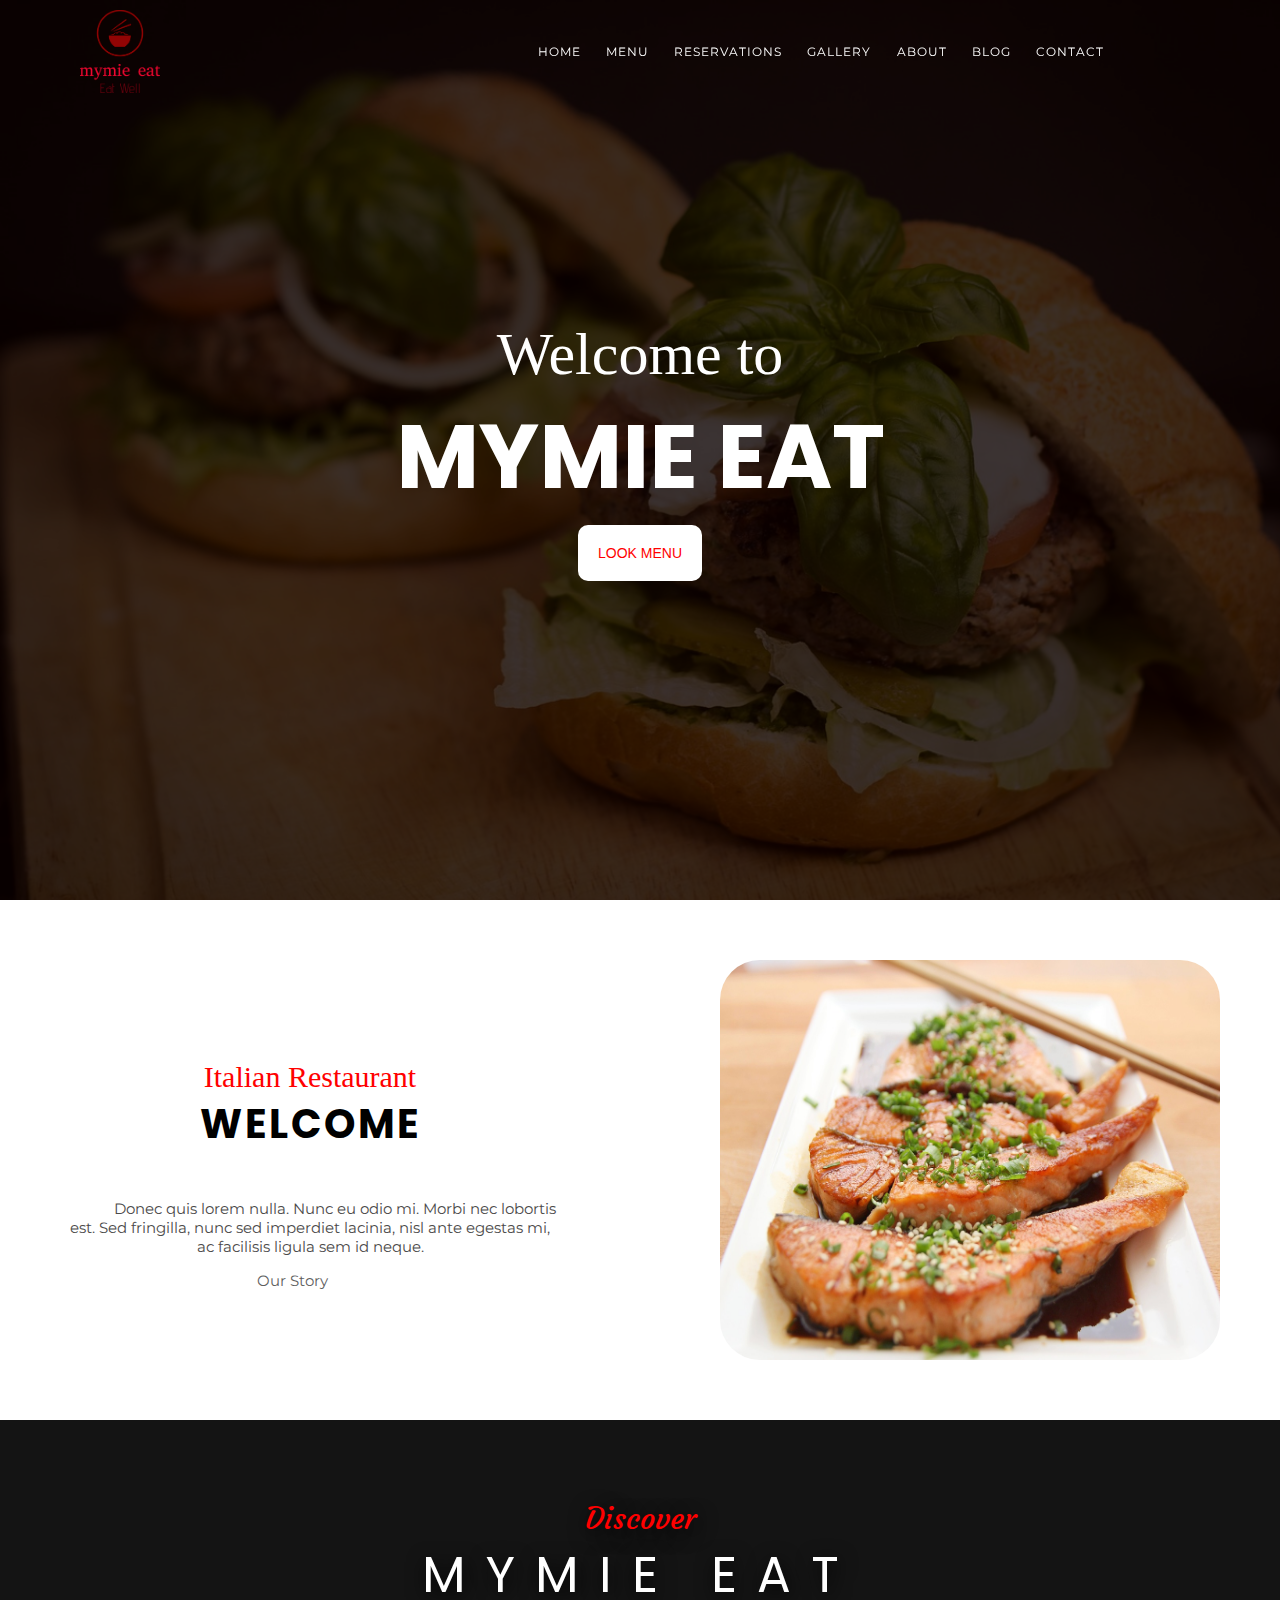
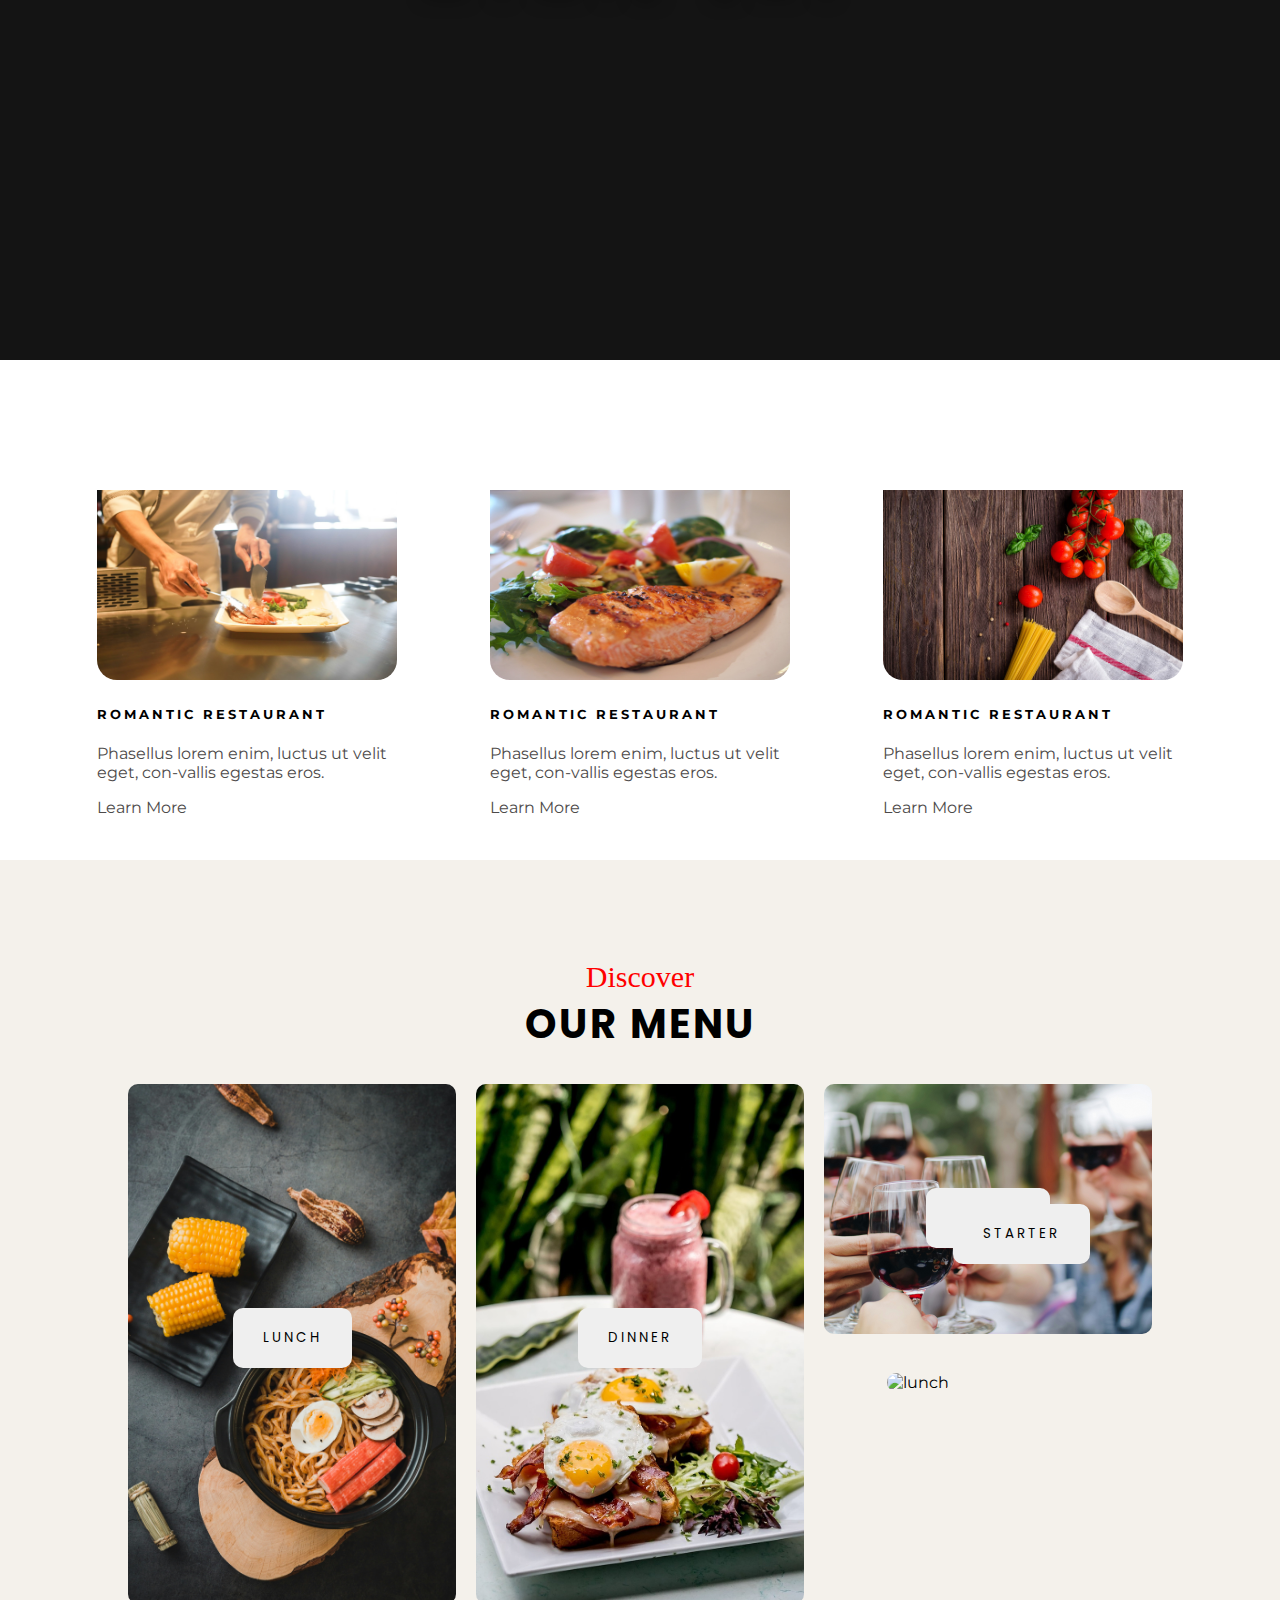
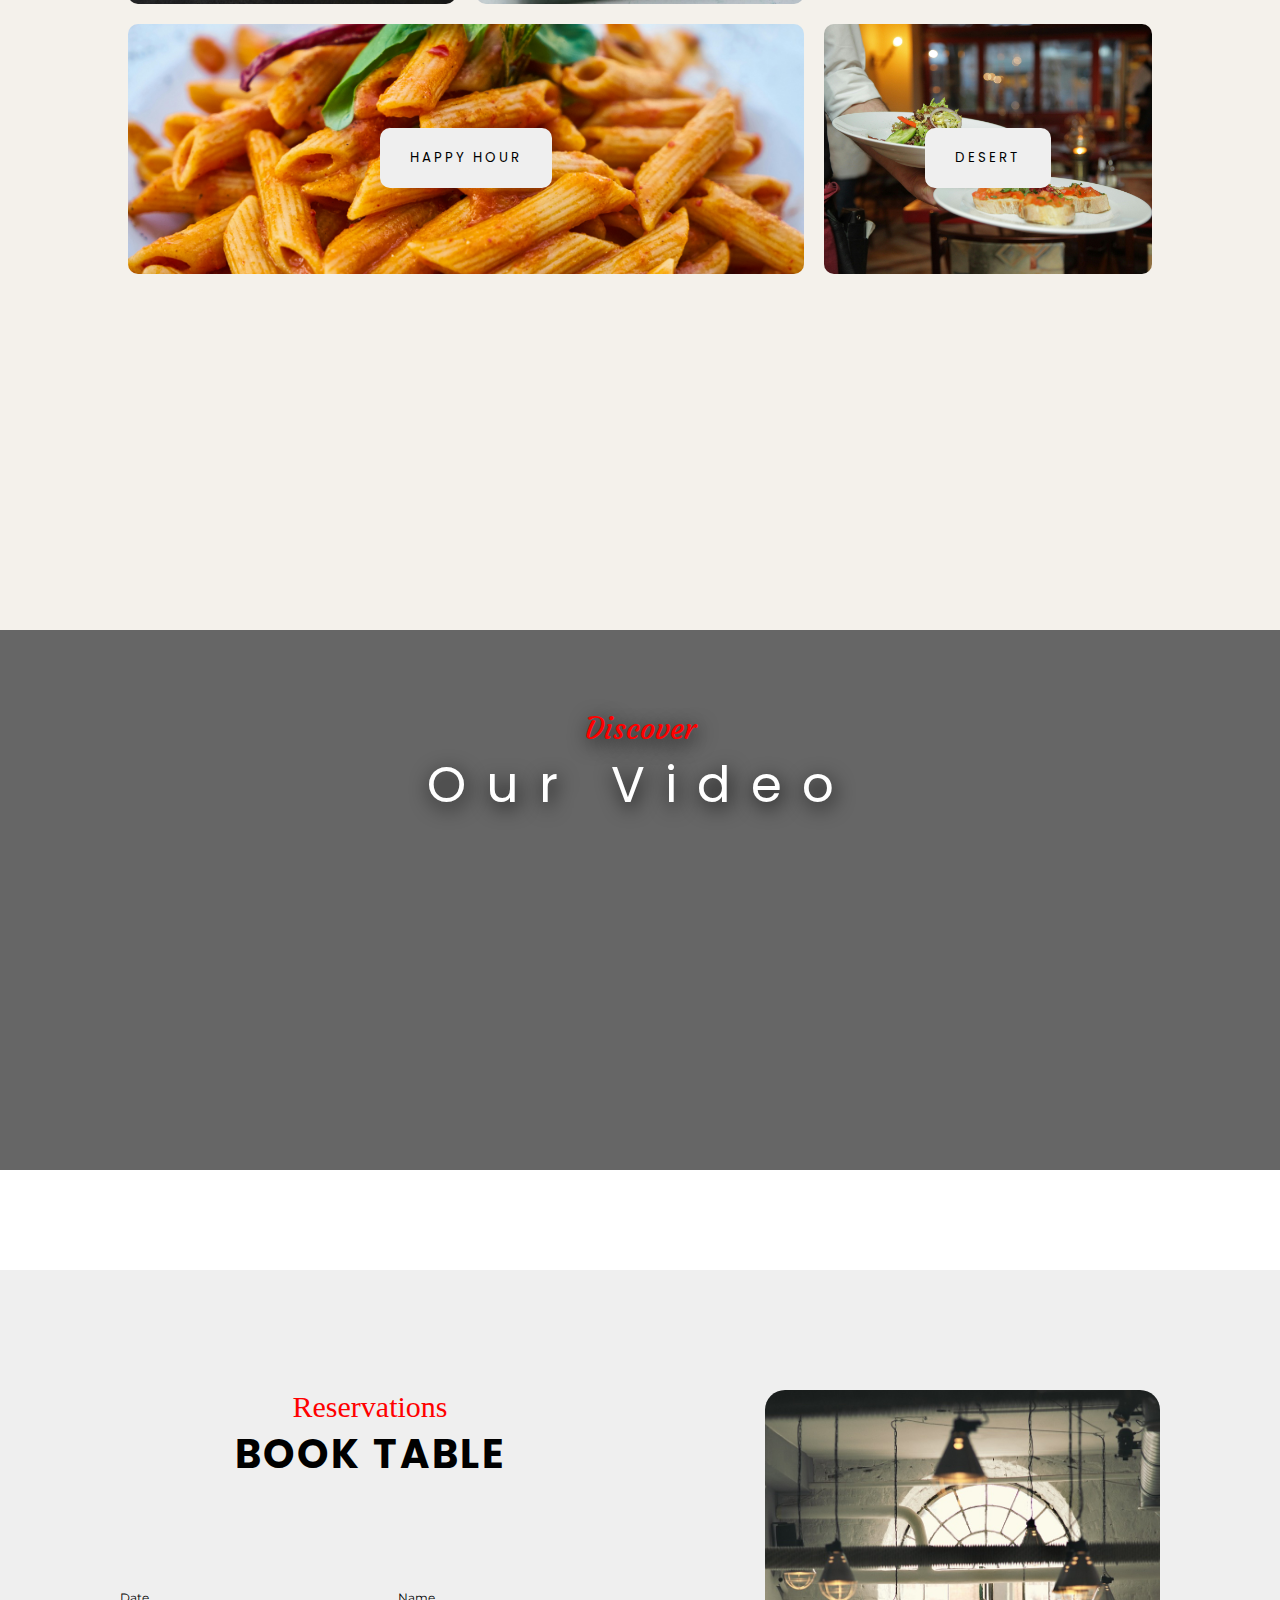
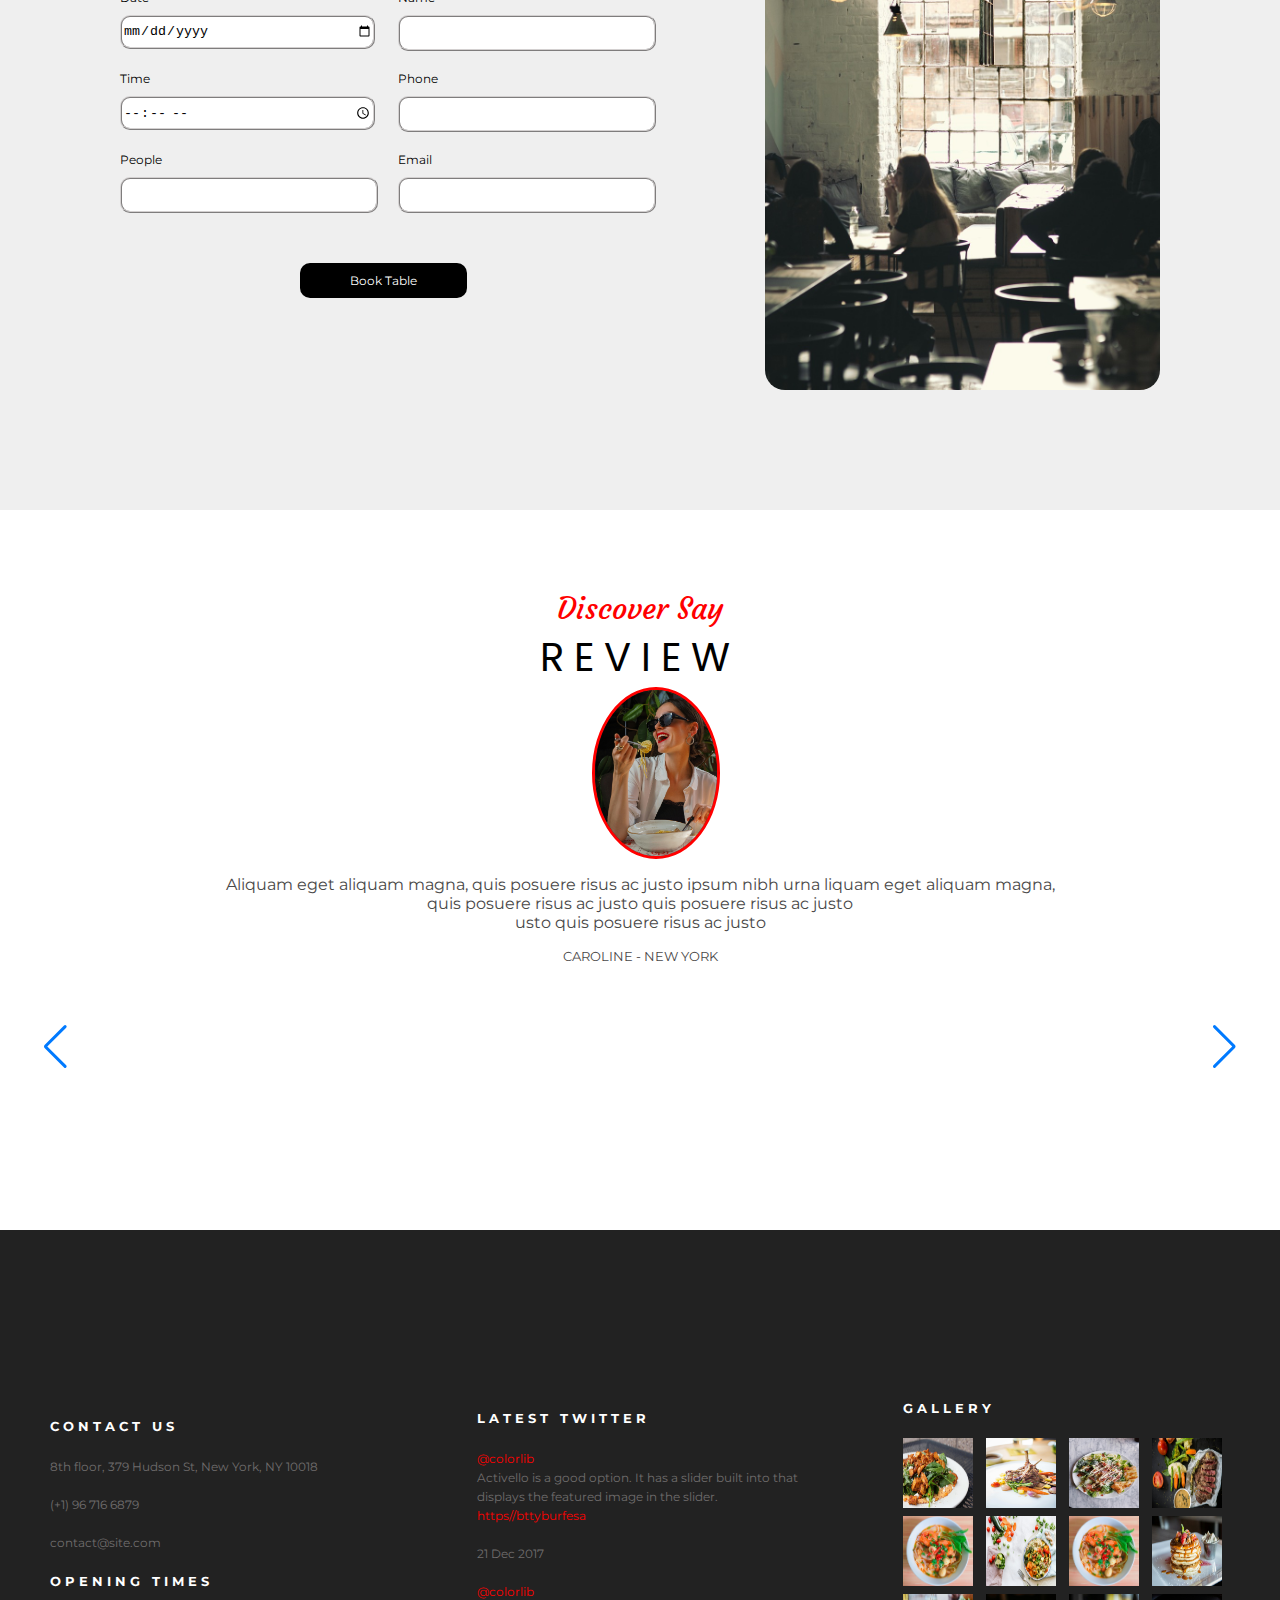
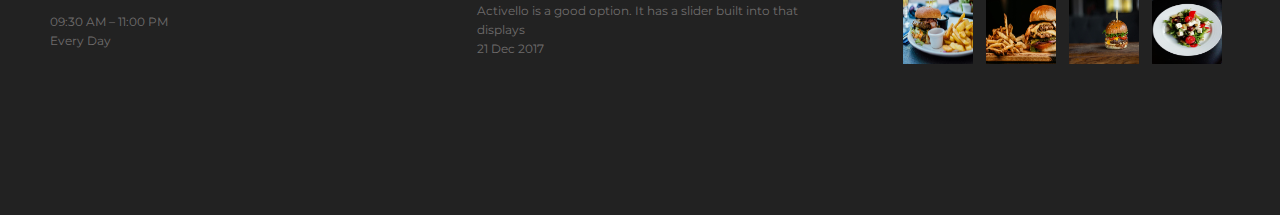
==== mymie eat/index.html @ f3cfabc1 "mymie website" ====
<!DOCTYPE html>
<html lang="en">

<head>
    <meta charset="UTF-8">
    <meta name="viewport" content="width=device-width, initial-scale=1.0">
    <title>Mymie Eat</title>

    <link rel="stylesheet" href="https://cdnjs.cloudflare.com/ajax/libs/font-awesome/6.5.2/css/all.min.css" integrity="sha512-SnH5WK+bZxgPHs44uWIX+LLJAJ9/2PkPKZ5QiAj6Ta86w+fsb2TkcmfRyVX3pBnMFcV7oQPJkl9QevSCWr3W6A==" crossorigin="anonymous" referrerpolicy="no-referrer" />
    <link href="https://fonts.googleapis.com/css2?family=Courgette&family=Montserrat&family=Poppins:
    wght@700&display=swap" rel="stylesheet" />
    <link rel="stylesheet" href="./public/style.css" />
    <link rel="stylesheet" href="./public/swiper.css">
    <link rel="stylesheet" href="https://cdn.jsdelivr.net/npm/swiper@11/swiper-bundle.min.css" />

    <link rel="stylesheet" href="https://cdnjs.cloudflare.com/ajax/libs/font-awesome/6.5.2/css/all.min.css" integrity="sha512-SnH5WK+bZxgPHs44uWIX+LLJAJ9/2PkPKZ5QiAj6Ta86w+fsb2TkcmfRyVX3pBnMFcV7oQPJkl9QevSCWr
    3W6A==" crossorigin="anonymous" referrerpolicy="no-referrer" />
</head>

<body>

    <nav id="nav-bar">
        <img id="logo" src="./assests/logos/logo-no-background.png" alt="Logo">
        <div id="nav-links">
            <span>
                Home
            </span>
            <span>Menu</span>
            <span>Reservations</span>
            <span>Gallery</span>
            <span>About</span>
            <span>Blog</span>
            <span>Contact</span>


        </div>


    </nav>
    <section id="hero">
        <div id="hero-overlay">
            <header>
                <span id="sub-text-one" class="courgette-regular">Welcome to</span>
                <span id="sub-text-two" class="poppins-bold">Mymie Eat</span>
         
            </header>

            <button class="menu-button"> Look Menu </button>
        </div>
    </section>

    <section id="about">
        <div id="about-text">
            <div class="sub-header">
                <span class="courgette-regular">Italian Restaurant</span>
                <span class="poppins-bold"> WELCOME</span>
            </div>
            <div class="mini-text">
                <p>
                    Donec quis lorem nulla. Nunc eu odio mi. Morbi nec lobortis est.
                    Sed fringilla, nunc sed imperdiet lacinia, nisl ante egestas mi, ac facilisis ligula sem id neque.
                </p>
                <div id="about-link">

                    <span>Our Story</span>
                    <i class="fa-solid fa-arrow-right"></i>
                </div>
            </div>
        </div>
        <img id="about-image" src="./assests/images/food-712665_1280.jpg" alt="about image">
    </section>
    <section>
        <div id="discover">
            <div id="discover-overlay">
            <div class="top-text">
                <span class="discover-text1">Discover</span>
                <span class="discover-text2">MYMIE EAT</span>
            </div>
        </div>

        </div>
    </section>
    <section id="menu-control">

        <div id="menu-size">
            <img class="menu-image" src="./assests/images/restaurant-1284351_1280.jpg" alt="chef cooking" />
            <div id="menu-text">
                <h5>ROMANTIC RESTAURANT</h5>
                <p>Phasellus lorem enim, luctus ut velit eget, con-vallis egestas eros.</p>
                <span>Learn More</span>
                <i class="fa-solid fa-arrow-right"></i>
            </div>

        </div>

        <div id="menu-size">
            <img class="menu-image" src="./assests/images/salmon-518032_1280.jpg" alt="chef cooking" />
            <div id="menu-text">
                <h5>ROMANTIC RESTAURANT</h5>
                <p>Phasellus lorem enim, luctus ut velit eget, con-vallis egestas eros.</p>
                <span>Learn More</span>
                <i class="fa-solid fa-arrow-right"></i>
            </div>

        </div>


        <div id="menu-size">
            <img class="menu-image" src="./assests/images/hero_bg.jpg" alt="chef cooking" />
            <div id="menu-text">
                <h5>ROMANTIC RESTAURANT</h5>
                <p>Phasellus lorem enim, luctus ut velit eget, con-vallis egestas eros.</p>
                <span>Learn More</span>
                <i class="fa-solid fa-arrow-right"></i>
            </div>

        </div>
    </section>
    <section id="discover-menu">
        <div class="sub-header">
            <span class="courgette-regular">Discover</span>
            <span class="poppins-bold"> OUR MENU</span>
        </div>
        <div class="grid-container">
            <div class="group1"> <img src="./assests/images/mae-mu-Ey2Y2vAmx7Q-unsplash.jpg" alt="lunch" /> <button class="flex-buttons">lunch</button> </div>
            <div class="group1"> <img src="./assests/images/food-5981232_1280.jpg" alt="lunch" /> <button class="flex-buttons">dinner</button></div>
            <div class="group3"> <img src="./assests/images/kelsey-knight-udj2tD3WKsY-unsplash.jpg" alt="lunch" /> <button class="flex-buttonn">drinks</button> </div>
            <div class="group3"> <img src="./assests/images/bianca-berg-Vk_0y7Z32qA-unsplash.jpg" alt="lunch" /> <button class="flex-buttonn">starter</button> </div>

            <div class="group2"><img src="./assests/images/pexels-enginakyurt-1437267.jpg" alt="lunch" /> <button class="flex-buttonn">happy hour</button> </div>
            <div class="group3"> <img src="./assests/images/pexels-pixabay-262978 (1).jpg" alt="lunch" /> <button class="flex-buttonn">desert</button> </div>

        </div>

    </section>

    <section id="video-sec">
       <video id="video" autoplay loop >
        <source src="./assests/videos/2620043-uhd_3840_2160_25fps.mp4" type="video/mp4" >
         
       </video>
       <div id="video-overlay">
        <div class="top-text">
            <span class="discover-text1">Discover</span>
            <span class="discover-text2">Our Video</span>
        </div>
    </section>
    

    <section id="reservations">
        <div id="section1"> 
            <div id="about-text">
                <div class="sub-header">
                    <span class="courgette-regular">Reservations</span>
                    <span class="poppins-bold"> BOOK TABLE</span>
                </div>
                </div>

                <form>
                    <div id="input-grid">
                        <span class="form-items">
                            <label for="date"> Date</label>
                            <input id="date" type="date"/>
                        </span>
        
                        <span class="form-items">
                            <label for="name"> Name</label>
                            <input id="name" type="text"/>
                        </span>
        
                        <span class="form-items">
                            <label for="time"> Time</label>
                            <input id="time" type="time"/>
                        </span>
        
                        <span class="form-items">
                            <label for="phone"> Phone</label>
                            <input id="phone" type="text"/>
                        </span>
        
                        <span class="form-items">
                            <label for="people"> People</label>
                            <input id="people" type="number"/>
                        </span>
        
                        <span class="form-items">
                            <label for="email"> Email</label>
                            <input id="email" type="Email"/>
                        </span>
        
                    </div>
                    <button id="book-tablebtn">
                        Book Table
                    </button>
                </form>
            

        </div>
       
        
        <img src="./assests/images/vintage-791942_1280.jpg" alt="Reservations">
        


    </section>

    <section class="swiper mySwiper">
        <div class="top-text">
            <span class="discover-text3">Discover Say</span>
            <span class="discover-text4">REVIEW</span>
        </div>
        <div class="swiper-wrapper">
            <div class="swiper-slide">
                

                <img class="reviews" src="./assests/images/happy customer1 (1).jpg" alt="happy customer1"/>

                <p id="text">Aliquam eget aliquam magna, quis posuere risus ac justo ipsum nibh urna
                    liquam eget aliquam magna, <br> quis posuere risus ac justo quis posuere risus ac justo <br> usto quis posuere risus ac justo
                </p>

                <span id="star" >
                    <i class="fa-solid fa-star"></i>
                    <i class="fa-solid fa-star"></i>
                    <i class="fa-solid fa-star"></i>
                    <i class="fa-solid fa-star"></i>
                    <i class="fa-solid fa-star"></i>
                </span>
                <p id="texts"> CAROLINE - NEW YORK
                </p>

            </div>
            <div class="swiper-slide">
                <div class="swiper-slide">
                   
    
                    <img class="reviews" src="./assests/images/happy customer1 (4).jpg" alt="happy customer1"/>
    
                    <p id="text">Aliquam eget aliquam magna, quis posuere risus ac justo ipsum nibh urna
                        liquam eget aliquam magna, <br> quis posuere risus ac justo quis posuere risus ac justo <br> usto quis posuere risus ac justo
                    </p>
    
                    <span id="star" >
                        <i class="fa-solid fa-star"></i>
                        <i class="fa-solid fa-star"></i>
                        <i class="fa-solid fa-star"></i>
                        <i class="fa-solid fa-star"></i>
                        <i class="fa-solid fa-star"></i>
                    </span>
                    <p id="texts"> ABENA AND LIZ - NEW YORK
                    </p>
    
                </div>
            </div>
            <div class="swiper-slide"><div class="swiper-slide">
                

                <img class="reviews" src="./assests/images/happy customer1 (2).jpg" alt="happy customer1"/>

                <p id="text">Aliquam eget aliquam magna, quis posuere risus ac justo ipsum nibh urna
                    liquam eget aliquam magna, <br> quis posuere risus ac justo quis posuere risus ac justo <br> usto quis posuere risus ac justo
                </p>

                <span id="star" >
                    <i class="fa-solid fa-star"></i>
                    <i class="fa-solid fa-star"></i>
                    <i class="fa-solid fa-star"></i>
                    <i class="fa-solid fa-star"></i>
                    <i class="fa-solid fa-star"></i>
                </span>
                <p id="texts"> JOYIEE - NEW YORK
                </p>

            </div></div>
            <div class="swiper-slide"><div class="swiper-slide">
                

                <img class="reviews" src="./assests/images/happy customer1 (3).jpg" alt="happy customer1"/>

                <p id="text">Aliquam eget aliquam magna, quis posuere risus ac justo ipsum nibh urna
                    liquam eget aliquam magna, <br> quis posuere risus ac justo quis posuere risus ac justo <br> usto quis posuere risus ac justo
                </p>

                <span id="star" >
                    <i class="fa-solid fa-star"></i>
                    <i class="fa-solid fa-star"></i>
                    <i class="fa-solid fa-star"></i>
                    <i class="fa-solid fa-star"></i>
                    <i class="fa-solid fa-star"></i>
                </span>
                <p id="texts"> LINDA - NEW YORK
                </p>

            </div>
        </div>
            
          <div class="swiper-button-next"></div>
          <div class="swiper-button-prev"></div>
          <div class="swiper-pagination"></div>
        </div>
       
    </section>

    <section id="footer">
        <div class="first-box">
            <h5 class="contact">CONTACT US</h5>
          <span><i class="fa-solid fa-location-dot"></i></span>  <span> 8th floor, 379 Hudson St, New York, NY 10018
               </span><br> <br>
               <span><i class="fa-solid fa-phone"></i></span> <span> (+1) 96 716 6879
                </span><br> <br>

                <span><i class="fa-solid fa-envelope"></i></span> <span>contact@site.com</span>

                
                <h5 class="contact">OPENING TIMES</h5>
           <span>09:30 AM – 11:00 PM <br>
            Every Day </span>
        </div>
        <div class="first-box">
            <h5 class="contact">LATEST TWITTER</h5>
            <i class="fa-brands fa-twitter"></i> 
             <a href="#">@colorlib</a> <br> <span> Activello is a good option. It has a slider built into that displays the featured image in the slider.
               </span>
               <br>
               
               <a href="#">https//bttyburfesa</a>
               <br> <br>
                <span> 21 Dec 2017
                </span>
                <br>
                <br>

                <i class="fa-brands fa-twitter"></i> <a href="#">@colorlib</a> <br> <span> Activello is a good option. It has a slider built into that displays 
               
                    <br>
                    <span> 21 Dec 2017 
                    </span>
                    
                    
                </div>
                

                <div class="first-box">
                    <h5 class="contact">GALLERY</h5>
                   
                        <span id="pic-grid"> 
                           <a href="#"> <img src="./assests/images/grid food (1).jpg" alt=""></a>
                           <a href="#"> <img src="./assests/images/grid food (2).jpg" alt=""> </a>
                           <a href="#"> <img src="./assests/images/grid food (3).jpg" alt=""> </a>
                           <a href=""> <img src="./assests/images/grid food (4).jpg" alt=""> </a>
                          <a href="">  <img src="./assests/images/grid food (5).jpg" alt=""> </a>
                           <a href=""> <img src="./assests/images/grid food (6).jpg" alt=""> </a>
                           <a href=""> <img src="./assests/images/grid food (7).jpg" alt=""> </a>
                           <a href=""> <img src="./assests/images/grid food (8).jpg" alt=""> </a>
                           <a href=""> <img src="./assests/images/grid food (9).jpg" alt=""></a>
                           <a href=""> <img src="./assests/images/gridfoodd (1).jpg" alt=""> </a>
                           <a href=""> <img src="./assests/images/gridfoodd (2).jpg" alt=""> </a>
                           <a href=""> <img src="./assests/images/gridfoodd (3).jpg" alt=""> </a>
                       
                        </span>
               
        </div>
        <!-- <div id="black-section">

        </div> -->
        
    </section>


    <script src="https://cdn.jsdelivr.net/npm/swiper@11/swiper-bundle.min.js"></script>
    <script src="./js/script.js"></script>
</body>

</html>
---- mymie eat/public/style.css ----
body {
    font-family: 'Montserrat', 'poppins', 'courgette', sans-serif;
    font-optical-sizing: auto;
    font-weight: 400;
    font-style: normal;
    margin: 0;
    padding: 0;
}

.poppins-bold {
    font-family: 'Poppins', sans-serif;
    font-weight: 700;
    font-style: normal;
}

.courgette-regular {
    font-family: 'courgette-regular', cursive;
    font-weight: 400;
    font-style: normal;
}  

#logo{
    width: 80px;
}

#nav-bar{
    display: flex;
    justify-content: space-between;
    padding: 10px 80px;
    align-items: center;
    position: fixed;
    width: 80vw;
    z-index: 100;
   
}

#nav-links{
    display: flex;
    column-gap: 3cap;
    text-transform: uppercase;
    color: white;
    letter-spacing: 1px;
    font-size: 12px;
    
}


#hero{
    background-image: url(../assests/images/hamburger-494706_1280.jpg);
    background-repeat: no-repeat;
    background-size: cover;
    /* background-attachment: fixed; */
    width: 100vw;
    height: 100vh;
}
#hero-overlay{
    background-color: rgba(10, 0, 0, 0.8);
    height: 100%;
    width: 100%;
    color: white;
    display: flex;
    flex-direction: column;
    justify-content: center;
    align-items: center;
    
    
}

header{
    display: flex;
    flex-direction: column;
    text-align: center;
}

#sub-text-one{
    font-size: 60px;
    
}

#sub-text-two{
    font-size: 90px;
    text-transform: uppercase;
}

.menu-button{
    background-color:  white;
    
    color: red;
    border: none;
    padding: 20px 20px;
    text-transform: uppercase;
    font-size: 14px;
    border-radius: 10px;
    text-decoration: none;
}
.menu-button:hover{
   
    background-color: red;
    color: white;
    padding: 20px 20px;
    font-size: 14px;
    border-radius: 10px;
    text-decoration: none;
}

#about{
    display: flex;
    justify-content: space-between;
    align-items: center;
    padding: 60px;
    row-gap: 20px;
}
.sub-header{
    display: flex;
    flex-direction: column;
    
    
}

.sub-header .courgette-regular{
    font-size: 30px;
    color: red;
}

.sub-header .poppins-bold{
    font-size: 40px;
    letter-spacing: 3px;
    padding-bottom: 30px;

}
#about-image{
    width: 500px;
    height: 400px;
    border-radius: 40px;
    /* transition: transform 0.3s ease;
    overflow-clip-margin: content; */
}
/* #about-image{
    transform: scale(0.2);
} */
#about-text{
    width: 500px;
    height: 200px;
    text-align: center;
   
}

#about-link{
    display: flex;
  flex-direction: row;
    text-indent: 60px;
    font-family: 'montserrat';
    font-size: 15px;
    color: rgb(95, 95, 95);
    justify-content: center;
    margin-right: 95px;
}
.mini-text{
    text-indent: 50px;
    color: rgb(75, 74, 74);
    font-size: 15px;
}

#discover{
    width: 100vw;
    height: 60vh;
    background-image: url(../assests/images/restaurant-1837150_1280.jpg);
    background-repeat: no-repeat;
    background-size: cover;
    background-attachment: fixed;
    background-color: rgba(0, 0, 0, 0.8);
}
#discover-overlay{
    background-color: rgba(0, 0, 0, 0.6);
    height: inherit;

}
.top-text{
    display: flex;
    flex-direction: column;
    align-items: center;
    padding-top: 150px;
}
.discover-text1{
    font-size: 30px;
    color: red;
    font-family: 'courgette';
    text-shadow: 2px 5px 20px black;
}
.discover-text2{
    font-size: 50px;
    letter-spacing: 20px;
    font-family: 'poppins';
    color: white;
    text-shadow: 2px 5px 20px black;
}
#menu-control{
    padding: 50px;
    display: flex;
    justify-content: space-around ;
    align-items: center;
}
#menu-size{
    width: 300px;
    height: 200px;
    align-items: center;
    
}
#menu-text {
    color: rgb(77, 74, 74);
 
}
#menu-text h5{
    color: black;
    letter-spacing: 3px;

}
.menu-image{
    width: 300px;
    height: 190px;
    border-radius: 20px ;
    padding-top: 80px ;

}
#discover-menu{
    background-color: #F4F1EB;
    width: 100vw;
    height: 130vh;
    margin-top: 200px;
    display: flex;
    flex-direction: column;
    align-items: center;
    text-align: center;
    padding: 100px 0px;
   
}
.grid-container{
    display: grid;
    grid-template-columns: 1fr 1fr 1fr;
    gap: 20px;
    width: 80vw;

}
.grid-container img{
    width: 100%;
    height: 100%;
    object-fit: cover;
    border-radius: 10px;

}


.group1{
    height: 520px;
    grid-row-start:1 ;
    grid-row-end: 3;

}
.group2{
    height: 250px;
    grid-column-start: 1 ;
    grid-column-end: 3;
}
.group3{
    height: 250px;
}

.flex-buttons{
    position: relative;
    top: -300px;
    left: 0;
    z-index: 50px;
    border-style: none;
    border-radius: 10px;
    padding: 20px 30px;
    text-transform: uppercase;
    font-family: 'poppins';
    letter-spacing: 3px;

}

.flex-buttonn{
    position: relative;
    top: -150px;
    left: 0;
    z-index: 50px;
    border-style: none;
    border-radius: 10px;
    padding: 20px 30px;
    text-transform: uppercase;
    font-family: 'poppins';
    letter-spacing: 3px;

}

.flex-buttonn:hover{
    background-color: red;
    color: white;
    font-size: 12pt;
}

.flex-buttons:hover{
    background-color: red;
    color: white;
    font-size: 12pt;
}

#video-sec{
    width: 100vw;
    height: 60vh;
    position: relative;
    margin-bottom: 100px;
    

}

#video{
    width: inherit;
    height: inherit;
    object-fit: cover;

}

#video-overlay{
    position: absolute;
    top: 0;
    left: 0;
    background-color: rgba(0, 0, 0, 0.6);
    width: inherit;
    height: inherit;
   

}

#reservations{
    background-color: #EFEFEF;
    padding: 120px;
    display: flex;
    justify-content: space-between;

}
#reservations img{
    width: 38%;
    border-radius: 20px;
    height: 600px;
}

#input-grid{
    display: grid;
    grid-template-columns: 1fr 1fr;
    gap: 20px;
}

.form-items{
    display: flex;
    flex-direction: column;
    row-gap: 10px;
    font-size: 12px;
}
#input-grid input{
    width: 250px;
    height: 30px;
    border-radius: 10px;
    border-style:ridge ;
    border-color: rgb(211, 208, 208);
    
}

#book-tablebtn{
    border-style: none;
    
    margin: 50px 50px 50px 180px;
    padding: 10px 50px;
    color: white;
    align-items: center;
    background-color: black;
    border-radius: 10px;
    font-size: 12px;
    font-family: 'montserrat';
    

}

#footer{
    width: 100vw;
    height: 65vh;
    background-color: #222222;
    color: white;
    display: flex;
    /* flex-direction: column; */
    justify-content: center;
    align-items: center;
    column-gap: -300px;
   
    
}
.first-box{
    width: 30%;
    margin: 50px;
    

}

.first-box span{
    font-size: 9pt;
    color: #706d6d;
}

.first-box  a{
    text-decoration: none;
    color: red;
    font-size: 9pt;

}
.contact{
    letter-spacing: 4px;
    font-family: 'montserrat';

}

#black-section{
    background-color: black;
    
    width: 100vw;
    height: 10vh;
}

#pic-grid{
    display: grid;
    grid-template-columns: 1fr 1fr 1fr 1fr;
    gap: 5px;
    
}

#pic-grid img{
    width: 70px;
    height: 70px;
}

#pic-grid a:hover{
    background-color: rgba(255, 0, 0, 0.8);
    width: 70px;
    height: 70px;
}
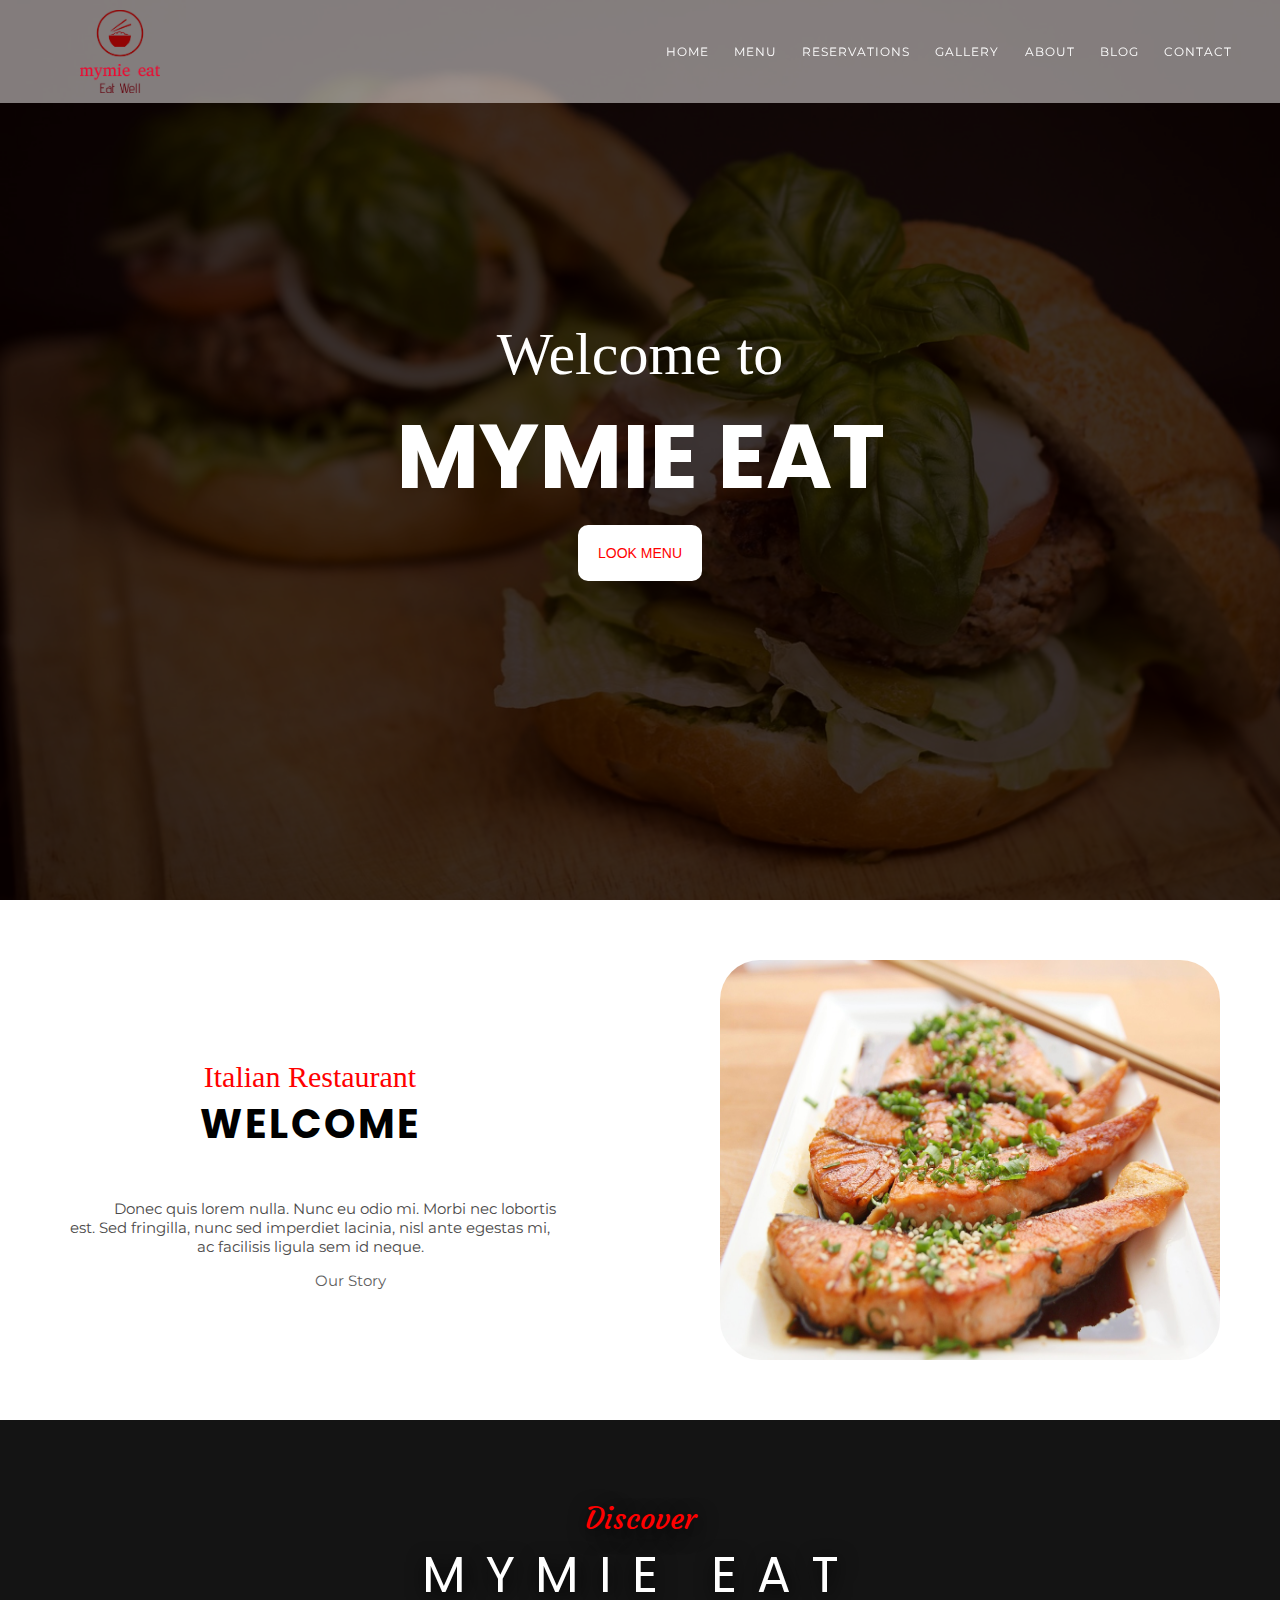
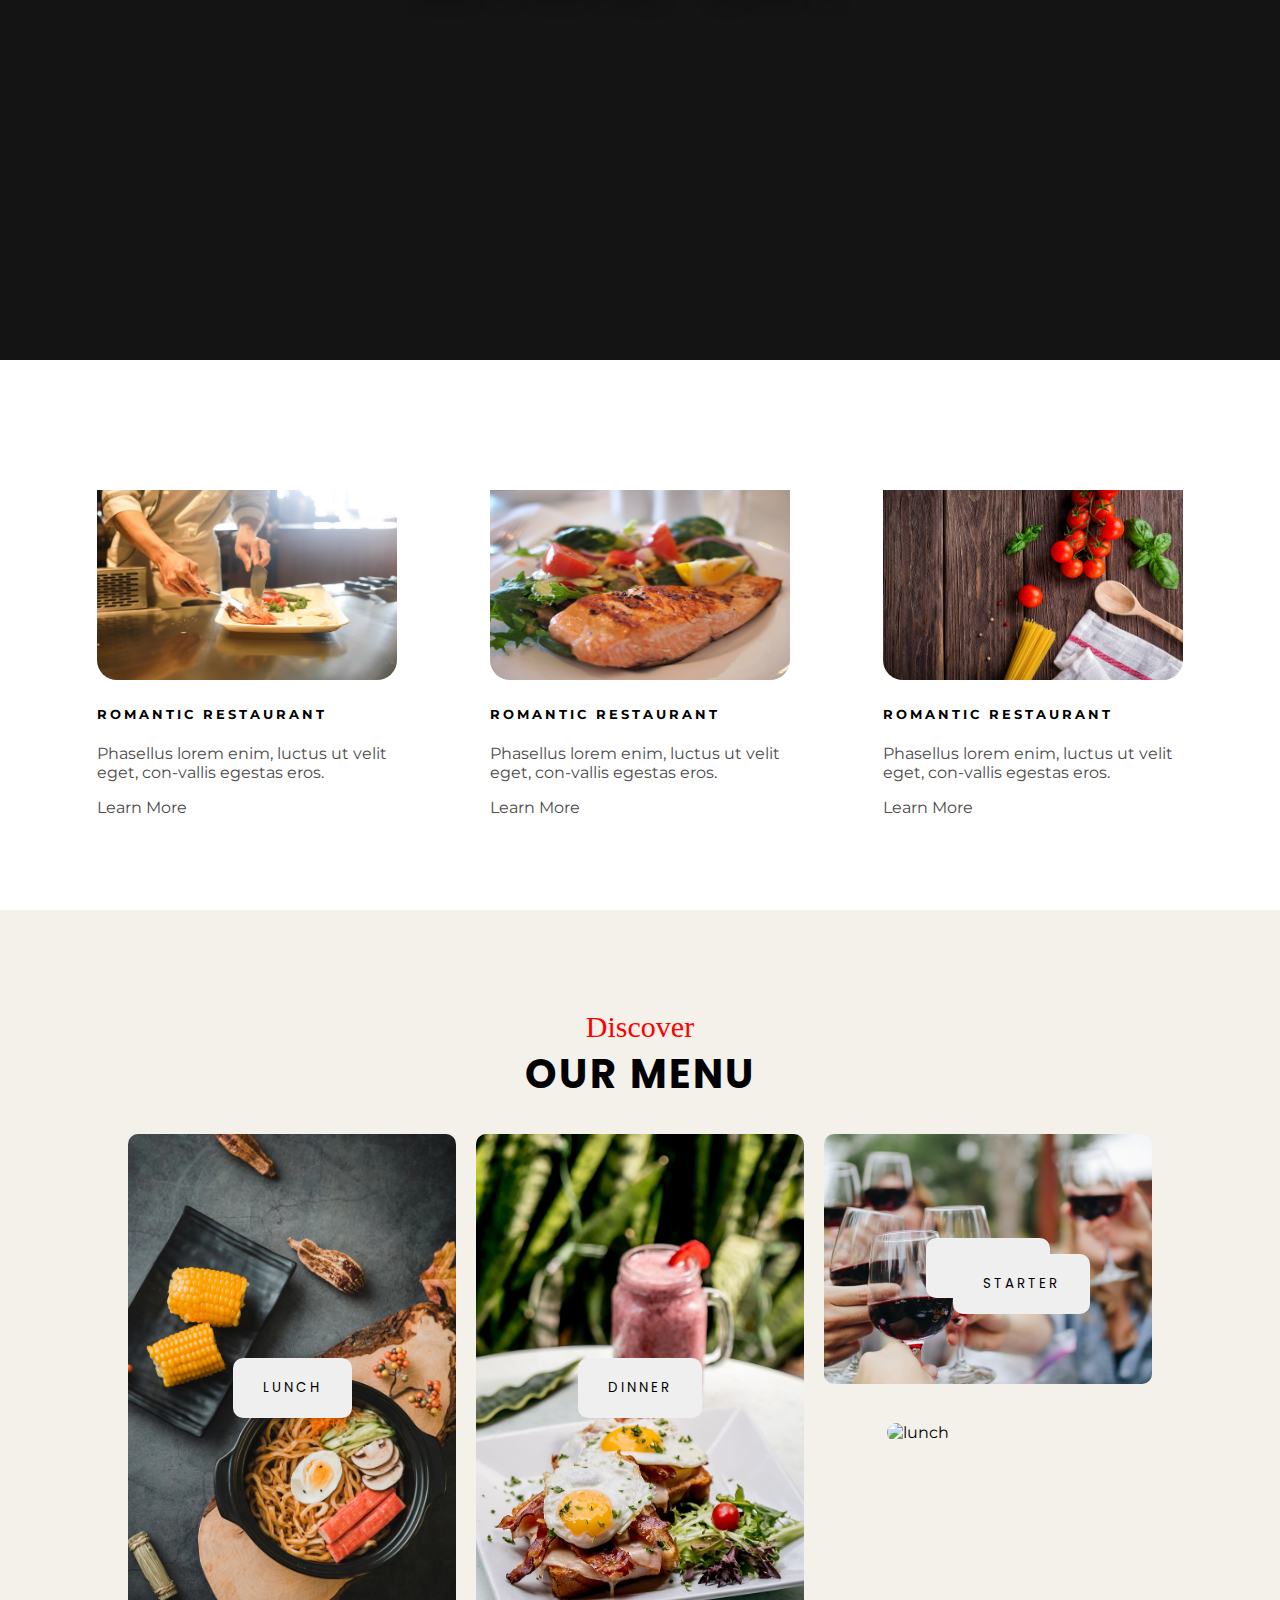
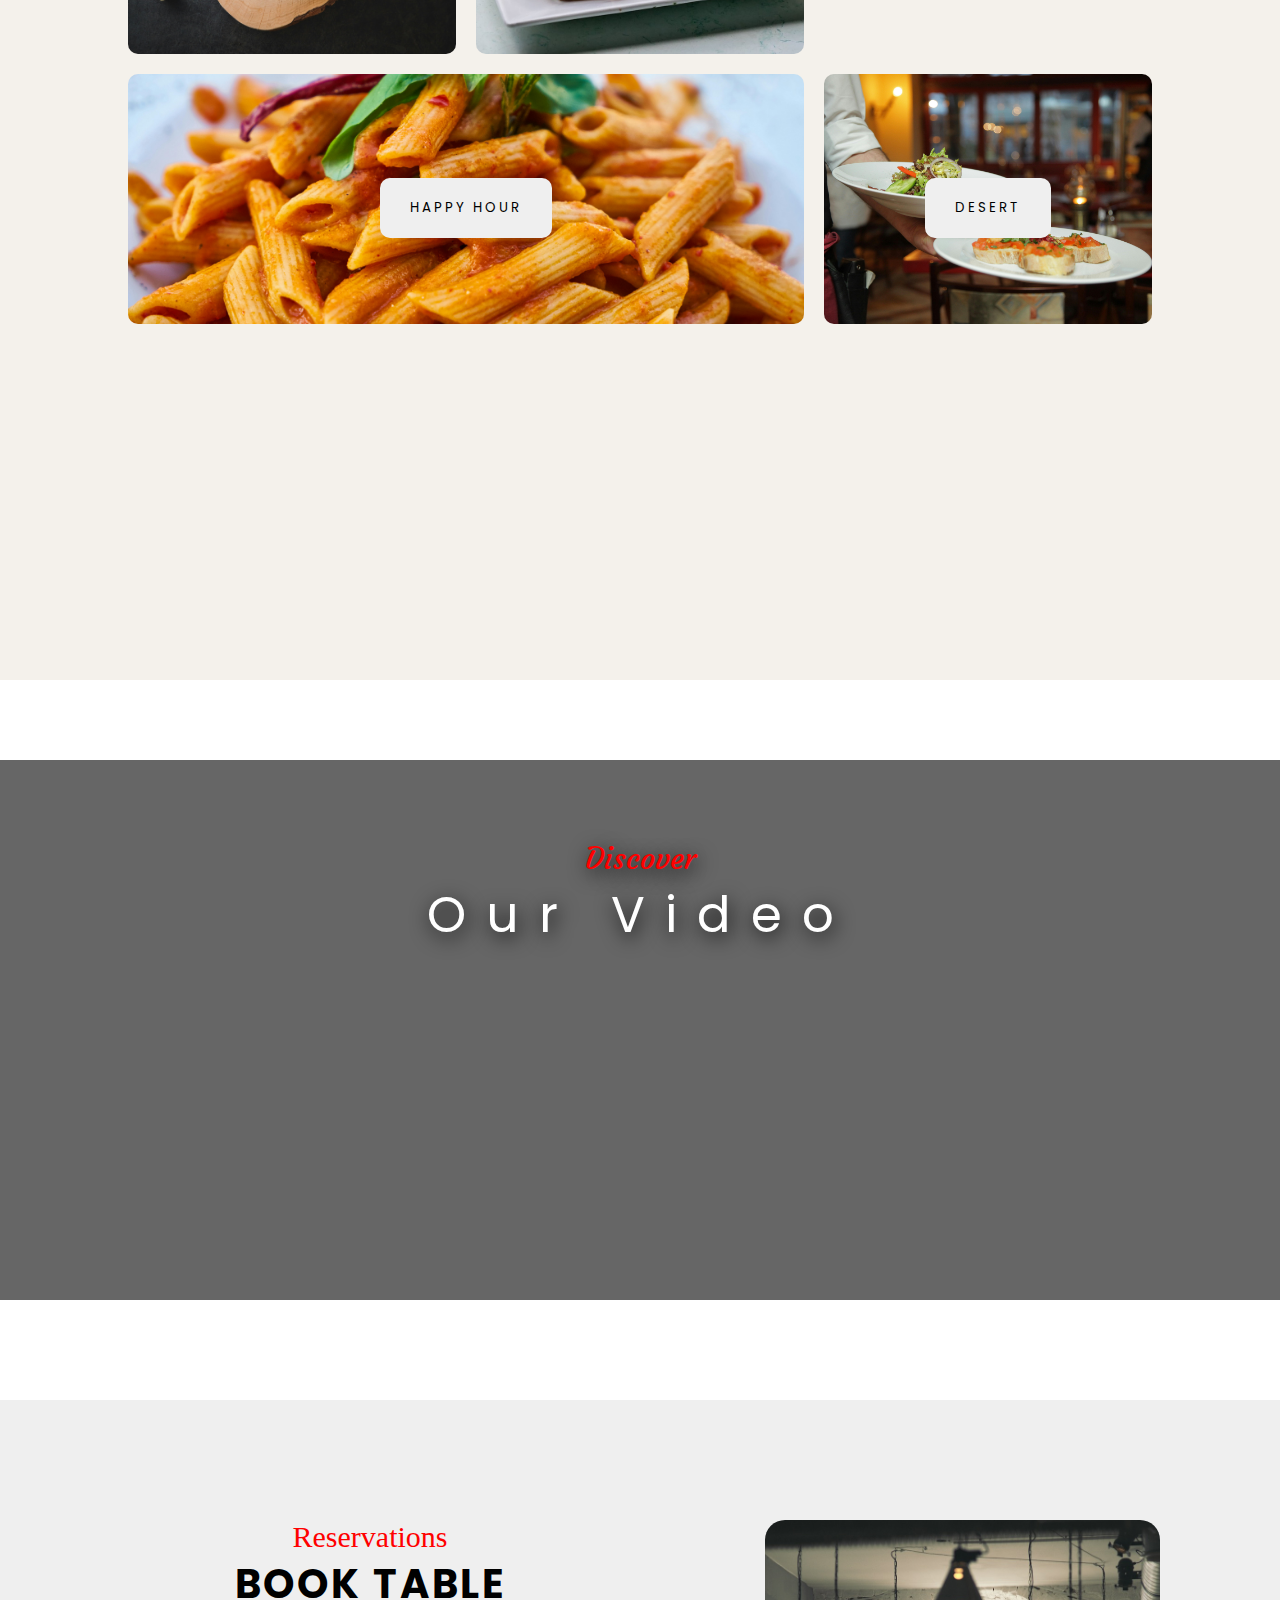
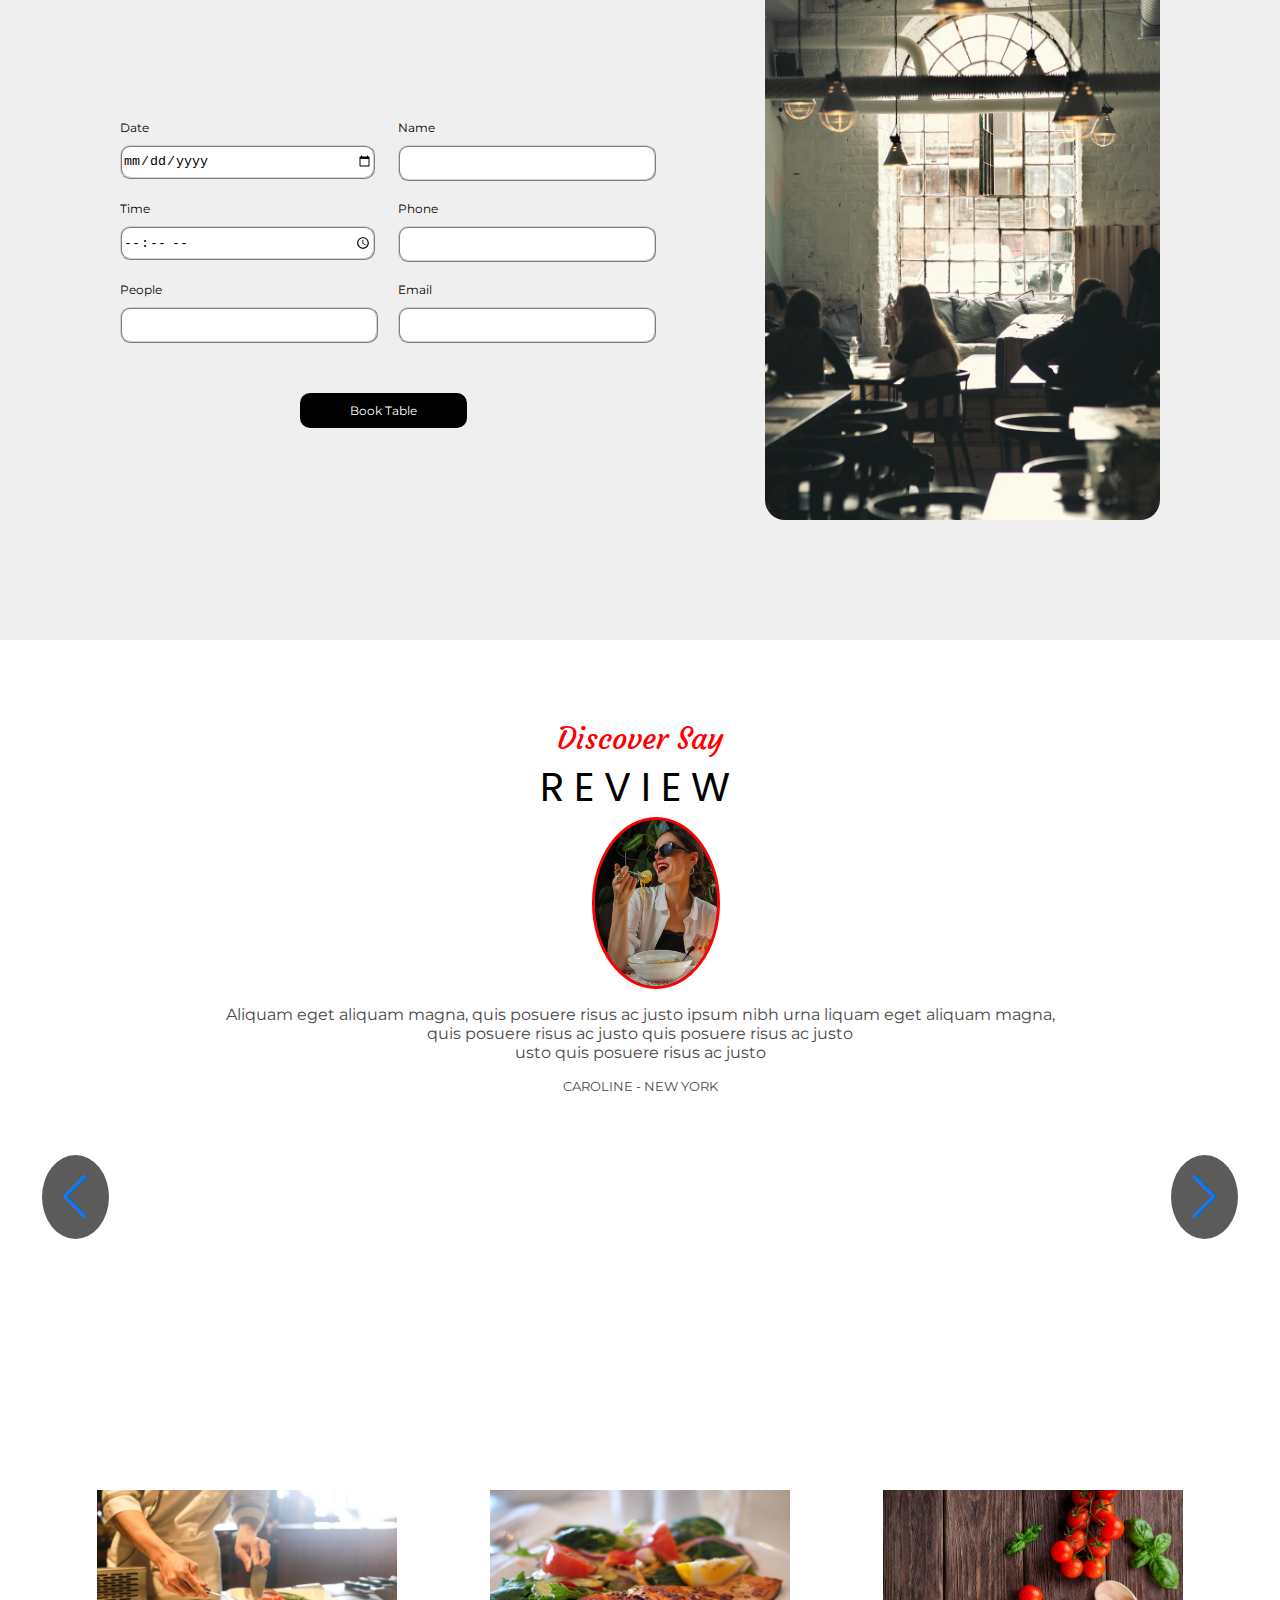
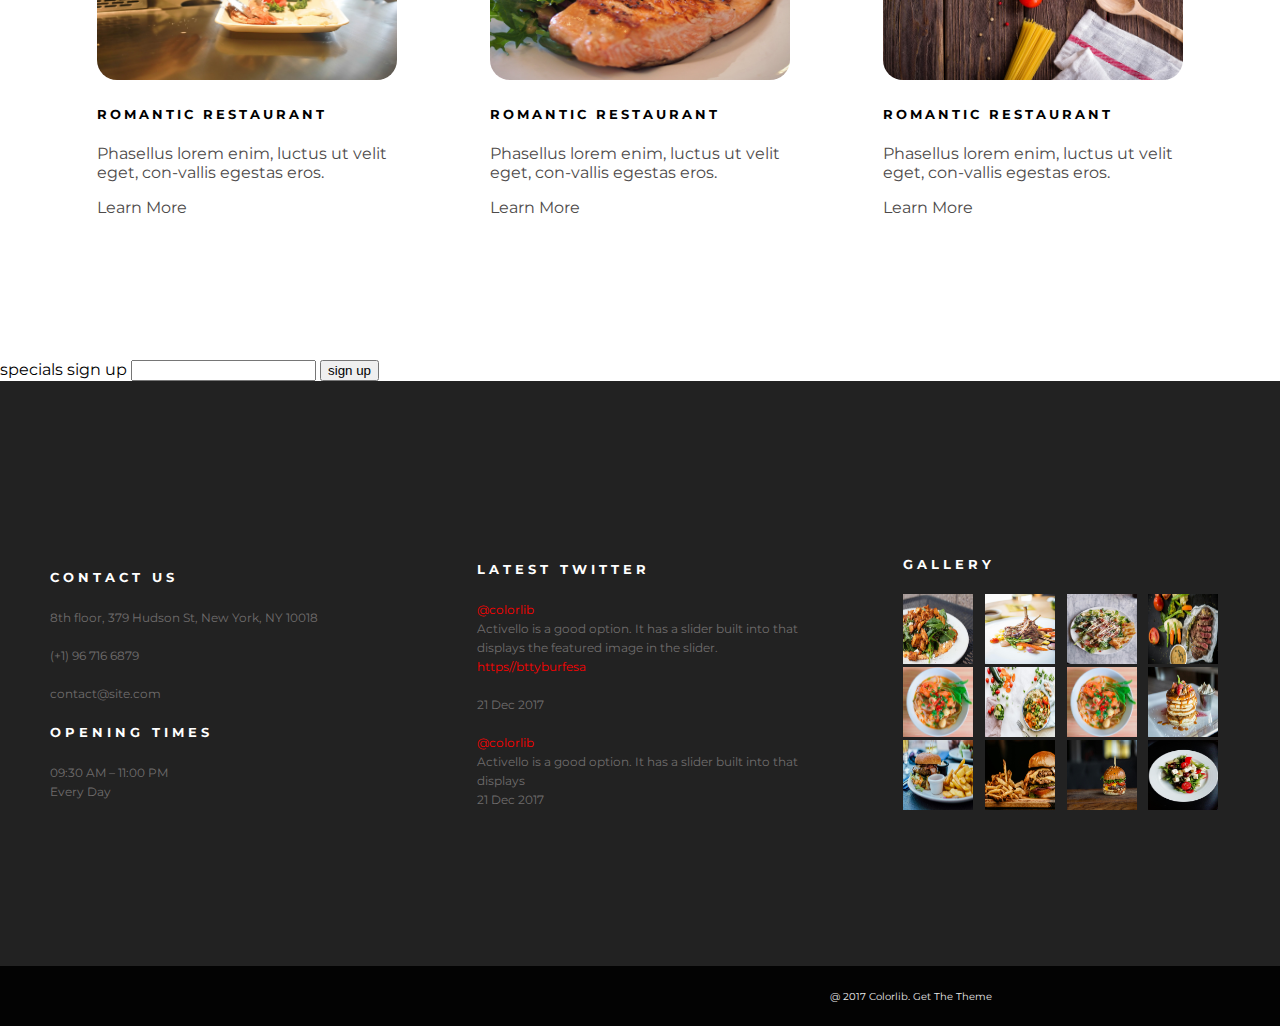
==== commit e27cc283: "Updated" ====
--- a/mymie eat/index.html
+++ b/mymie eat/index.html
@@ -63,7 +63,9 @@
                 <div id="about-link">
 
                     <span>Our Story</span>
-                    <i class="fa-solid fa-arrow-right"></i>
+                 <span class="arrow">
+
+                   <i class="fa-solid fa-arrow-right"></i></span> 
                 </div>
             </div>
         </div>
@@ -122,20 +124,31 @@
             <span class="poppins-bold"> OUR MENU</span>
         </div>
         <div class="grid-container">
-            <div class="group1"> <img src="./assests/images/mae-mu-Ey2Y2vAmx7Q-unsplash.jpg" alt="lunch" /> <button class="flex-buttons">lunch</button> </div>
-            <div class="group1"> <img src="./assests/images/food-5981232_1280.jpg" alt="lunch" /> <button class="flex-buttons">dinner</button></div>
+            <div class="group1"> <img src="./assests/images/mae-mu-Ey2Y2vAmx7Q-unsplash.jpg" alt="lunch" />  <button class="flex-buttons">lunch</button> </div>
+            <div class="group1"><img src="./assests/images/food-5981232_1280.jpg" alt="lunch" />  <button class="flex-buttons">dinner</button></div>
             <div class="group3"> <img src="./assests/images/kelsey-knight-udj2tD3WKsY-unsplash.jpg" alt="lunch" /> <button class="flex-buttonn">drinks</button> </div>
             <div class="group3"> <img src="./assests/images/bianca-berg-Vk_0y7Z32qA-unsplash.jpg" alt="lunch" /> <button class="flex-buttonn">starter</button> </div>
 
-            <div class="group2"><img src="./assests/images/pexels-enginakyurt-1437267.jpg" alt="lunch" /> <button class="flex-buttonn">happy hour</button> </div>
+            <div class="group2"> <img src="./assests/images/pexels-enginakyurt-1437267.jpg" alt="lunch" />  <button class="flex-buttonn">happy hour</button> </div>
             <div class="group3"> <img src="./assests/images/pexels-pixabay-262978 (1).jpg" alt="lunch" /> <button class="flex-buttonn">desert</button> </div>
 
         </div>
 
     </section>
 
+   
+    <section class="swiper-mySwipers">
+        <div class="overblack">
+
+        </div>
+
+
+
+    </section>
+        
+
     <section id="video-sec">
-       <video id="video" autoplay loop >
+       <video id="video" autoplay loop>
         <source src="./assests/videos/2620043-uhd_3840_2160_25fps.mp4" type="video/mp4" >
          
        </video>
@@ -301,6 +314,55 @@
        
     </section>
 
+    <section id="menu-controls">
+
+        <div id="menu-size">
+            <img class="menu-image" src="./assests/images/restaurant-1284351_1280.jpg" alt="chef cooking" />
+            <div id="menu-text">
+                <h5>ROMANTIC RESTAURANT</h5>
+                <p>Phasellus lorem enim, luctus ut velit eget, con-vallis egestas eros.</p>
+                <span>Learn More</span>
+                <i class="fa-solid fa-arrow-right"></i>
+            </div>
+
+        </div>
+
+        <div id="menu-size">
+            <img class="menu-image" src="./assests/images/salmon-518032_1280.jpg" alt="chef cooking" />
+            <div id="menu-text">
+                <h5>ROMANTIC RESTAURANT</h5>
+                <p>Phasellus lorem enim, luctus ut velit eget, con-vallis egestas eros.</p>
+                <span>Learn More</span>
+                <i class="fa-solid fa-arrow-right"></i>
+            </div>
+
+        </div>
+
+
+        <div id="menu-size">
+            <img class="menu-image" src="./assests/images/hero_bg.jpg" alt="chef cooking" />
+            <div id="menu-text">
+                <h5>ROMANTIC RESTAURANT</h5>
+                <p>Phasellus lorem enim, luctus ut velit eget, con-vallis egestas eros.</p>
+                <span>Learn More</span>
+                <i class="fa-solid fa-arrow-right"></i>
+            </div>
+
+        </div>
+    </section>
+
+    <section>
+        <span>
+            specials sign up
+        </span>
+        <span>
+            <input id="email" type="text">
+            <button>
+                sign up
+            </button>
+        </span>
+    </section>
+
     <section id="footer">
         <div class="first-box">
             <h5 class="contact">CONTACT US</h5>
@@ -360,11 +422,25 @@
                         </span>
                
         </div>
-        <!-- <div id="black-section">
-
-        </div> -->
-        
-    </section>
+      
+        
+        
+    </section>
+    <div class="final-icons">
+       
+        <span class="icons">
+            <i class="fa-solid fa-glasses"></i>
+            <i class="fa-brands fa-facebook-f"></i>
+            <i class="fa-brands fa-twitter"></i>
+        </span>
+
+        <span>
+            @ 2017 Colorlib. Get The Theme
+        </span>
+
+    </div>
+   
+
 
 
     <script src="https://cdn.jsdelivr.net/npm/swiper@11/swiper-bundle.min.js"></script>
--- a/mymie eat/public/style.css
+++ b/mymie eat/public/style.css
@@ -6,6 +6,7 @@
     font-style: normal;
     margin: 0;
     padding: 0;
+    overflow-x: hidden;
 }
 
 .poppins-bold {
@@ -30,9 +31,11 @@
     padding: 10px 80px;
     align-items: center;
     position: fixed;
-    width: 80vw;
+    width: 90vw;
     z-index: 100;
-   
+
+   background-color: rgba(252, 248, 248, 0.5) ; 
+     
 }
 
 #nav-links{
@@ -98,7 +101,7 @@
    
     background-color: red;
     color: white;
-    padding: 20px 20px;
+    padding: 10px 20px;
     font-size: 14px;
     border-radius: 10px;
     text-decoration: none;
@@ -148,13 +151,14 @@
 
 #about-link{
     display: flex;
-  flex-direction: row;
-    text-indent: 60px;
     font-family: 'montserrat';
     font-size: 15px;
     color: rgb(95, 95, 95);
     justify-content: center;
-    margin-right: 95px;
+    /* margin-right: 95px; */
+}
+.arrow{
+    margin-left: -80px;
 }
 .mini-text{
     text-indent: 50px;
@@ -201,6 +205,13 @@
     justify-content: space-around ;
     align-items: center;
 }
+#menu-controls{
+    padding: 50px;
+    display: flex;
+    justify-content: space-around ;
+    align-items: center;
+    margin-bottom: 300px;
+}
 #menu-size{
     width: 300px;
     height: 200px;
@@ -227,7 +238,7 @@
     background-color: #F4F1EB;
     width: 100vw;
     height: 130vh;
-    margin-top: 200px;
+    margin-top: 250px;
     display: flex;
     flex-direction: column;
     align-items: center;
@@ -311,6 +322,7 @@
     height: 60vh;
     position: relative;
     margin-bottom: 100px;
+    margin-top: 80px;
     
 
 }
@@ -429,7 +441,8 @@
 #pic-grid{
     display: grid;
     grid-template-columns: 1fr 1fr 1fr 1fr;
-    gap: 5px;
+    grid-column-gap: -5px ;
+    margin-left: 0px;
     
 }
 
@@ -440,9 +453,8 @@
 
 #pic-grid a:hover{
     background-color: rgba(255, 0, 0, 0.8);
-    width: 70px;
-    height: 70px;
-}
-
-
-
+    
+}
+
+
+
